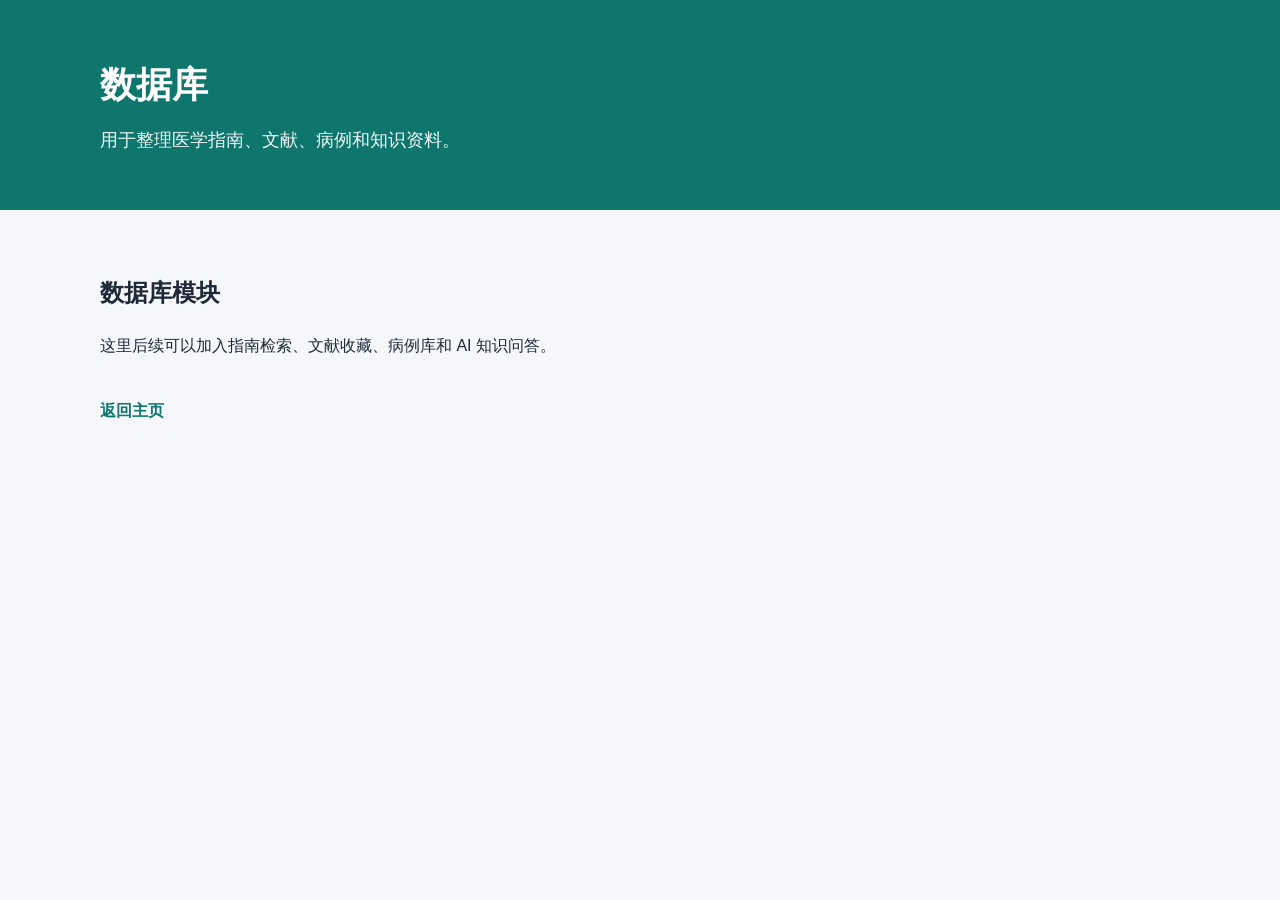
==== database.html @ d7aad97e "Add database page placeholder" ====
<!DOCTYPE html>
<html lang="zh-CN">
<head>
  <meta charset="UTF-8" />
  <meta name="viewport" content="width=device-width, initial-scale=1.0" />
  <title>数据库 - 医学 AI 交互平台</title>
  <link rel="stylesheet" href="style.css" />
</head>
<body>
  <header class="site-header">
    <div class="container header-inner">
      <h1>数据库</h1>
      <p>用于整理医学指南、文献、病例和知识资料。</p>
    </div>
  </header>

  <main class="container page-main">
    <h2>数据库模块</h2>
    <p>这里后续可以加入指南检索、文献收藏、病例库和 AI 知识问答。</p>
    <a class="back-link" href="index.html">返回主页</a>
  </main>
</body>
</html>
---- style.css ----
* {
  box-sizing: border-box;
}

body {
  margin: 0;
  font-family: Arial, "Microsoft YaHei", sans-serif;
  color: #1f2937;
  background: #f5f7fb;
  line-height: 1.6;
}

.container {
  width: min(100% - 32px, 1080px);
  margin: 0 auto;
}

.site-header {
  background: #0f766e;
  color: white;
  padding: 56px 0;
}

.header-inner h1 {
  margin: 0 0 12px;
  font-size: 36px;
  font-weight: 700;
}

.header-inner p {
  margin: 0;
  font-size: 18px;
  opacity: 0.95;
}

.intro {
  padding: 40px 0 20px;
}

.intro h2 {
  margin: 0 0 8px;
  font-size: 26px;
}

.intro p {
  margin: 0;
  color: #4b5563;
}

.entry-grid {
  display: grid;
  grid-template-columns: repeat(3, 1fr);
  gap: 20px;
  padding: 24px 0 64px;
}

.entry-card {
  display: block;
  min-height: 180px;
  padding: 24px;
  color: inherit;
  text-decoration: none;
  background: white;
  border: 1px solid #e5e7eb;
  border-radius: 8px;
  box-shadow: 0 8px 24px rgba(15, 23, 42, 0.06);
  transition: transform 0.2s ease, box-shadow 0.2s ease, border-color 0.2s ease;
}

.entry-card:hover {
  transform: translateY(-4px);
  border-color: #0f766e;
  box-shadow: 0 14px 32px rgba(15, 23, 42, 0.12);
}

.entry-card h3 {
  margin: 0 0 12px;
  font-size: 24px;
  color: #0f766e;
}

.entry-card p {
  margin: 0;
  color: #4b5563;
}

.page-main {
  padding: 44px 0 72px;
}

.back-link {
  display: inline-block;
  margin-top: 24px;
  color: #0f766e;
  text-decoration: none;
  font-weight: 700;
}

.back-link:hover {
  text-decoration: underline;
}

.site-footer {
  padding: 24px 0;
  color: #6b7280;
  background: white;
  border-top: 1px solid #e5e7eb;
}

.site-footer p {
  margin: 0;
}

@media (max-width: 760px) {
  .site-header {
    padding: 40px 0;
  }

  .header-inner h1 {
    font-size: 28px;
  }

  .entry-grid {
    grid-template-columns: 1fr;
  }
}
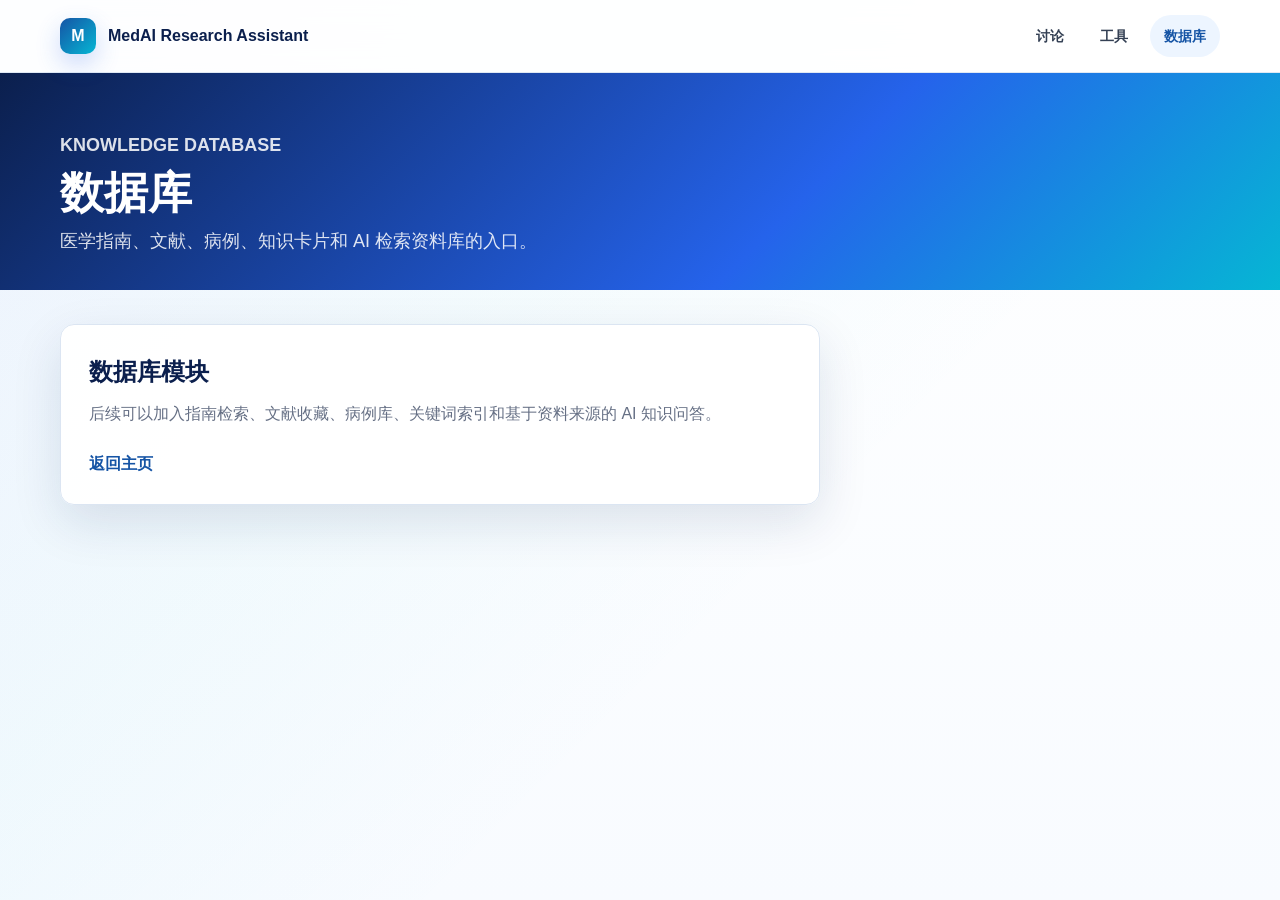
==== commit b3e22fc8: "Update database page styling" ====
--- a/database.html
+++ b/database.html
@@ -3,21 +3,35 @@
 <head>
   <meta charset="UTF-8" />
   <meta name="viewport" content="width=device-width, initial-scale=1.0" />
-  <title>数据库 - 医学 AI 交互平台</title>
+  <title>数据库 - MedAI Research Assistant</title>
   <link rel="stylesheet" href="style.css" />
 </head>
 <body>
-  <header class="site-header">
-    <div class="container header-inner">
-      <h1>数据库</h1>
-      <p>用于整理医学指南、文献、病例和知识资料。</p>
+  <header class="topbar">
+    <div class="container topbar-inner">
+      <a class="brand" href="index.html"><span class="brand-mark">M</span><span>MedAI Research Assistant</span></a>
+      <nav class="nav-links" aria-label="主导航">
+        <a href="discussion.html">讨论</a>
+        <a href="tools.html">工具</a>
+        <a class="active" href="database.html">数据库</a>
+      </nav>
     </div>
   </header>
 
+  <section class="page-hero">
+    <div class="container">
+      <p class="eyebrow">Knowledge Database</p>
+      <h1>数据库</h1>
+      <p>医学指南、文献、病例、知识卡片和 AI 检索资料库的入口。</p>
+    </div>
+  </section>
+
   <main class="container page-main">
-    <h2>数据库模块</h2>
-    <p>这里后续可以加入指南检索、文献收藏、病例库和 AI 知识问答。</p>
-    <a class="back-link" href="index.html">返回主页</a>
+    <section class="page-card">
+      <h2>数据库模块</h2>
+      <p>后续可以加入指南检索、文献收藏、病例库、关键词索引和基于资料来源的 AI 知识问答。</p>
+      <a class="back-link" href="index.html">返回主页</a>
+    </section>
   </main>
 </body>
 </html>
--- a/style.css
+++ b/style.css
@@ -1,99 +1,397 @@
+:root {
+  --blue-950: #0b1f4d;
+  --blue-800: #1554a5;
+  --blue-600: #2563eb;
+  --blue-500: #3b82f6;
+  --cyan-500: #06b6d4;
+  --ink: #172033;
+  --muted: #667085;
+  --line: #dbe5f2;
+  --soft: #f7fbff;
+  --white: #ffffff;
+  --shadow: 0 18px 50px rgba(15, 44, 89, 0.12);
+}
+
 * {
   box-sizing: border-box;
 }
 
+html {
+  scroll-behavior: smooth;
+}
+
 body {
   margin: 0;
   font-family: Arial, "Microsoft YaHei", sans-serif;
-  color: #1f2937;
-  background: #f5f7fb;
+  color: var(--ink);
+  background: var(--white);
   line-height: 1.6;
 }
 
+body::before {
+  position: fixed;
+  inset: 0;
+  z-index: -1;
+  content: "";
+  background:
+    linear-gradient(135deg, rgba(37, 99, 235, 0.08), rgba(6, 182, 212, 0.04) 36%, transparent 62%),
+    linear-gradient(180deg, #ffffff 0%, #f8fbff 100%);
+}
+
+a {
+  color: inherit;
+}
+
 .container {
-  width: min(100% - 32px, 1080px);
+  width: min(100% - 36px, 1160px);
   margin: 0 auto;
 }
 
-.site-header {
-  background: #0f766e;
+.topbar {
+  position: sticky;
+  top: 0;
+  z-index: 10;
+  background: rgba(255, 255, 255, 0.88);
+  border-bottom: 1px solid rgba(219, 229, 242, 0.85);
+  backdrop-filter: blur(14px);
+}
+
+.topbar-inner {
+  display: flex;
+  align-items: center;
+  justify-content: space-between;
+  min-height: 72px;
+  gap: 24px;
+}
+
+.brand {
+  display: inline-flex;
+  align-items: center;
+  gap: 12px;
+  color: var(--blue-950);
+  font-size: 16px;
+  font-weight: 800;
+  text-decoration: none;
+}
+
+.brand-mark {
+  display: inline-grid;
+  width: 36px;
+  height: 36px;
+  place-items: center;
   color: white;
-  padding: 56px 0;
-}
-
-.header-inner h1 {
-  margin: 0 0 12px;
-  font-size: 36px;
+  background: linear-gradient(135deg, var(--blue-800), var(--cyan-500));
+  border-radius: 10px;
+  box-shadow: 0 10px 24px rgba(37, 99, 235, 0.24);
+}
+
+.nav-links {
+  display: flex;
+  align-items: center;
+  gap: 8px;
+}
+
+.nav-links a {
+  padding: 10px 14px;
+  color: #344054;
+  font-size: 14px;
   font-weight: 700;
-}
-
-.header-inner p {
-  margin: 0;
+  text-decoration: none;
+  border-radius: 999px;
+}
+
+.nav-links a:hover,
+.nav-links a.active {
+  color: var(--blue-800);
+  background: #edf5ff;
+}
+
+.hero-section {
+  padding: 72px 0 44px;
+}
+
+.hero-grid {
+  display: grid;
+  grid-template-columns: 1.05fr 0.95fr;
+  align-items: center;
+  gap: 40px;
+}
+
+.hero-copy h1 {
+  max-width: 760px;
+  margin: 14px 0 18px;
+  color: var(--blue-950);
+  font-size: clamp(38px, 6vw, 68px);
+  line-height: 1.06;
+  letter-spacing: 0;
+}
+
+.eyebrow,
+.panel-label,
+.card-kicker {
+  margin: 0;
+  color: var(--blue-600);
+  font-size: 12px;
+  font-weight: 800;
+  letter-spacing: 0;
+  text-transform: uppercase;
+}
+
+.hero-text {
+  max-width: 660px;
+  margin: 0;
+  color: #475467;
   font-size: 18px;
-  opacity: 0.95;
-}
-
-.intro {
-  padding: 40px 0 20px;
-}
-
-.intro h2 {
-  margin: 0 0 8px;
-  font-size: 26px;
-}
-
-.intro p {
-  margin: 0;
-  color: #4b5563;
+}
+
+.hero-actions {
+  display: flex;
+  flex-wrap: wrap;
+  gap: 12px;
+  margin-top: 28px;
+}
+
+.primary-button,
+.secondary-button {
+  display: inline-flex;
+  align-items: center;
+  justify-content: center;
+  min-height: 46px;
+  padding: 0 18px;
+  font-weight: 800;
+  text-decoration: none;
+  border-radius: 10px;
+  border: 1px solid transparent;
+  cursor: pointer;
+}
+
+.primary-button {
+  color: white;
+  background: linear-gradient(135deg, var(--blue-700, #1d4ed8), var(--cyan-500));
+  box-shadow: 0 12px 26px rgba(37, 99, 235, 0.24);
+}
+
+.secondary-button {
+  color: var(--blue-800);
+  background: white;
+  border-color: var(--line);
+}
+
+.full-width {
+  width: 100%;
+}
+
+.assistant-panel,
+.metric-card,
+.entry-card,
+.page-card {
+  background: rgba(255, 255, 255, 0.94);
+  border: 1px solid var(--line);
+  border-radius: 14px;
+  box-shadow: var(--shadow);
+}
+
+.assistant-panel {
+  padding: 24px;
+}
+
+.panel-header {
+  display: flex;
+  align-items: flex-start;
+  justify-content: space-between;
+  gap: 18px;
+  margin-bottom: 18px;
+}
+
+.panel-header h2 {
+  margin: 4px 0 0;
+  color: var(--blue-950);
+  font-size: 24px;
+}
+
+.status-pill {
+  display: inline-flex;
+  align-items: center;
+  min-height: 28px;
+  padding: 0 10px;
+  color: var(--blue-800);
+  font-size: 12px;
+  font-weight: 800;
+  background: #edf5ff;
+  border: 1px solid #cfe1ff;
+  border-radius: 999px;
+}
+
+.assistant-box {
+  display: grid;
+  gap: 10px;
+}
+
+.assistant-box label {
+  color: #344054;
+  font-size: 14px;
+  font-weight: 800;
+}
+
+.assistant-box textarea {
+  width: 100%;
+  resize: vertical;
+  padding: 14px;
+  color: var(--ink);
+  font: inherit;
+  border: 1px solid var(--line);
+  border-radius: 10px;
+  outline: none;
+}
+
+.assistant-box textarea:focus {
+  border-color: var(--blue-500);
+  box-shadow: 0 0 0 4px rgba(59, 130, 246, 0.14);
+}
+
+.assistant-result {
+  margin-top: 16px;
+  padding: 16px;
+  color: #475467;
+  background: #f6faff;
+  border: 1px solid #dceaff;
+  border-radius: 12px;
+}
+
+.assistant-result p {
+  margin: 6px 0 0;
+}
+
+.dashboard-section {
+  padding: 36px 0 28px;
+}
+
+.section-heading {
+  max-width: 720px;
+  margin-bottom: 24px;
+}
+
+.section-heading h2 {
+  margin: 6px 0 8px;
+  color: var(--blue-950);
+  font-size: 34px;
+}
+
+.section-heading p {
+  margin: 0;
+  color: var(--muted);
 }
 
 .entry-grid {
   display: grid;
   grid-template-columns: repeat(3, 1fr);
-  gap: 20px;
-  padding: 24px 0 64px;
+  gap: 18px;
 }
 
 .entry-card {
-  display: block;
-  min-height: 180px;
+  display: grid;
+  min-height: 245px;
   padding: 24px;
-  color: inherit;
   text-decoration: none;
-  background: white;
-  border: 1px solid #e5e7eb;
-  border-radius: 8px;
-  box-shadow: 0 8px 24px rgba(15, 23, 42, 0.06);
   transition: transform 0.2s ease, box-shadow 0.2s ease, border-color 0.2s ease;
 }
 
 .entry-card:hover {
-  transform: translateY(-4px);
-  border-color: #0f766e;
-  box-shadow: 0 14px 32px rgba(15, 23, 42, 0.12);
+  transform: translateY(-5px);
+  border-color: #9cc4ff;
+  box-shadow: 0 24px 60px rgba(15, 44, 89, 0.16);
 }
 
 .entry-card h3 {
-  margin: 0 0 12px;
-  font-size: 24px;
-  color: #0f766e;
+  margin: 10px 0 8px;
+  color: var(--blue-950);
+  font-size: 26px;
 }
 
 .entry-card p {
   margin: 0;
-  color: #4b5563;
+  color: #526070;
+}
+
+.card-link {
+  align-self: end;
+  margin-top: 22px;
+  color: var(--blue-700, #1d4ed8);
+  font-weight: 800;
+}
+
+.metrics-section {
+  display: grid;
+  grid-template-columns: repeat(3, 1fr);
+  gap: 18px;
+  padding: 24px 0 72px;
+}
+
+.metric-card {
+  padding: 22px;
+  box-shadow: none;
+}
+
+.metric-card span {
+  color: var(--cyan-500);
+  font-weight: 900;
+}
+
+.metric-card h3 {
+  margin: 8px 0 6px;
+  color: var(--blue-950);
+  font-size: 19px;
+}
+
+.metric-card p {
+  margin: 0;
+  color: var(--muted);
+}
+
+.page-hero {
+  padding: 58px 0 34px;
+  color: white;
+  background: linear-gradient(135deg, var(--blue-950), var(--blue-600) 62%, var(--cyan-500));
+}
+
+.page-hero h1 {
+  margin: 8px 0 10px;
+  font-size: 44px;
+  line-height: 1.12;
+}
+
+.page-hero p {
+  max-width: 720px;
+  margin: 0;
+  color: rgba(255, 255, 255, 0.86);
+  font-size: 18px;
 }
 
 .page-main {
-  padding: 44px 0 72px;
+  padding: 34px 0 72px;
+}
+
+.page-card {
+  max-width: 760px;
+  padding: 28px;
+}
+
+.page-card h2 {
+  margin: 0 0 10px;
+  color: var(--blue-950);
+}
+
+.page-card p {
+  margin: 0;
+  color: var(--muted);
 }
 
 .back-link {
-  display: inline-block;
+  display: inline-flex;
   margin-top: 24px;
-  color: #0f766e;
+  color: var(--blue-800);
+  font-weight: 800;
   text-decoration: none;
-  font-weight: 700;
 }
 
 .back-link:hover {
@@ -102,25 +400,59 @@
 
 .site-footer {
   padding: 24px 0;
-  color: #6b7280;
+  color: #667085;
   background: white;
-  border-top: 1px solid #e5e7eb;
+  border-top: 1px solid var(--line);
+}
+
+.footer-inner {
+  display: flex;
+  justify-content: space-between;
+  gap: 18px;
 }
 
 .site-footer p {
   margin: 0;
 }
 
-@media (max-width: 760px) {
-  .site-header {
-    padding: 40px 0;
-  }
-
-  .header-inner h1 {
-    font-size: 28px;
-  }
-
-  .entry-grid {
+@media (max-width: 900px) {
+  .hero-grid,
+  .entry-grid,
+  .metrics-section {
     grid-template-columns: 1fr;
   }
-}
+
+  .hero-section {
+    padding-top: 46px;
+  }
+
+  .footer-inner,
+  .topbar-inner {
+    align-items: flex-start;
+    flex-direction: column;
+  }
+
+  .nav-links {
+    flex-wrap: wrap;
+  }
+}
+
+@media (max-width: 560px) {
+  .container {
+    width: min(100% - 28px, 1160px);
+  }
+
+  .hero-copy h1 {
+    font-size: 36px;
+  }
+
+  .assistant-panel,
+  .entry-card,
+  .page-card {
+    padding: 20px;
+  }
+
+  .page-hero h1 {
+    font-size: 34px;
+  }
+}
